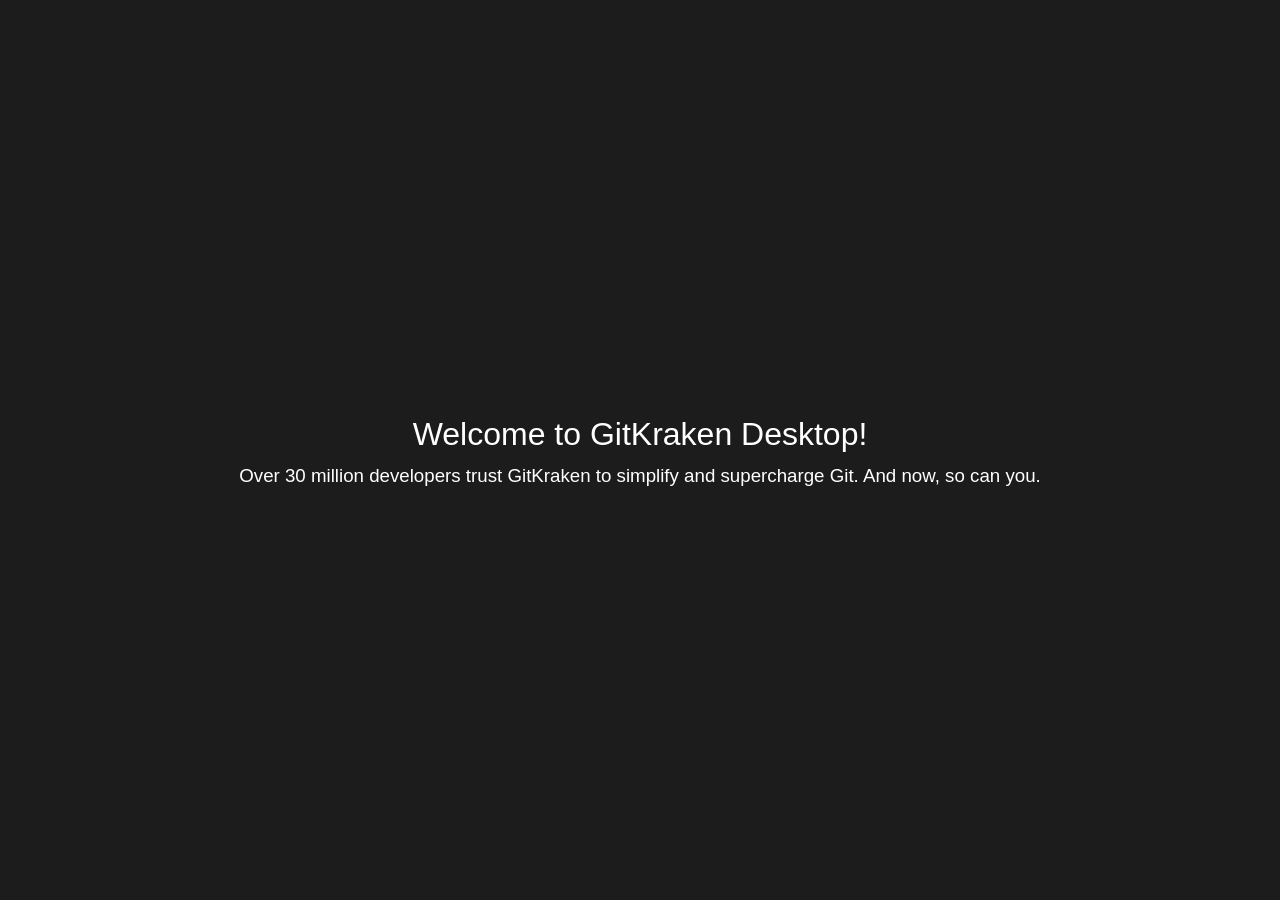
==== index.html @ 7104a1f4 "Merge branch 'feature/headlines'" ====
<!DOCTYPE html>
<html lang="en">
<head>
    <meta charset="UTF-8">
    <meta name="viewport" content="width=device-width, initial-scale=1.0">
    <title>GitKraken Desktop Intro Tutorial</title>
    <link rel="stylesheet" href="styles.css">
</head>
<body>
    <header>
        <h1>Welcome to GitKraken Desktop!</h1>
        <h3>Over 30 million developers trust GitKraken to simplify and supercharge Git. And now, so can you.</h3>
    </header>
</body>
</html>
---- styles.css ----
* {
    margin: 0;
    padding: 0;
    box-sizing: border-box;
}

body {
    font-family: Arial, sans-serif;
    background-color: #1C1c1c;
    color: #eae9e9;
    line-height: 1.6;
    display: flex;
    flex-direction: column;
    justify-content: center;
    align-items: center;
    height: 100vh;
}

header {
    color: #fff;
    padding: 36px 0;
    text-align: center;
}

header h1 {
    font-weight: 400;
}

header h3 {
    font-weight: 100;
}
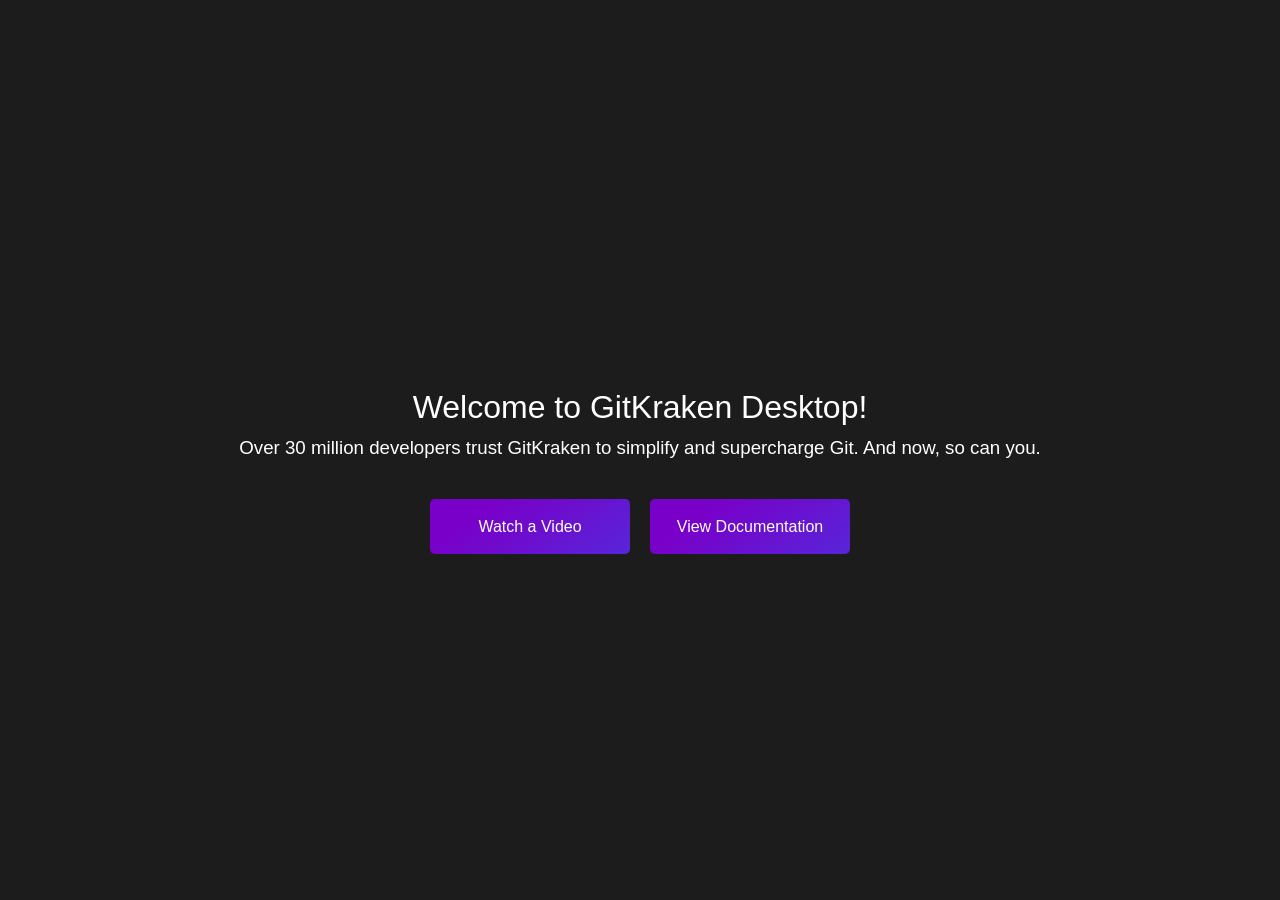
==== commit 7c272f66: "Merge branch 'feature/doc-buttons'" ====
--- a/index.html
+++ b/index.html
@@ -11,5 +11,9 @@
         <h1>Welcome to GitKraken Desktop!</h1>
         <h3>Over 30 million developers trust GitKraken to simplify and supercharge Git. And now, so can you.</h3>
     </header>
+    <div class="button-container">
+        <a href="https://www.youtube.com/watch?v=LBlijN29gb8" target="_blank">Watch a Video</a>
+        <a href="https://help.gitkraken.com/gitkraken-desktop/gitkraken-desktop-home/" target="_blank">View Documentation</a>
+    </div>
 </body>
 </html>
--- a/styles.css
+++ b/styles.css
@@ -28,4 +28,27 @@
 
 header h3 {
     font-weight: 100;
+}
+
+/* Container to hold buttons side by side */
+.button-container {
+    display: flex;
+    gap: 20px;
+}
+
+/* Style for the buttons */
+.button-container a {
+    width: 200px;
+    padding: 15px 25px;
+    text-align: center;
+    background: linear-gradient(0.40turn, #7900C9 25%, #0088FF 300%);
+    color: white;
+    text-decoration: none;
+    border-radius: 5px;
+    font-size: 16px;
+}
+
+/* Button hover effect */
+.button-container a:hover {
+    background: #0088FF;
 }
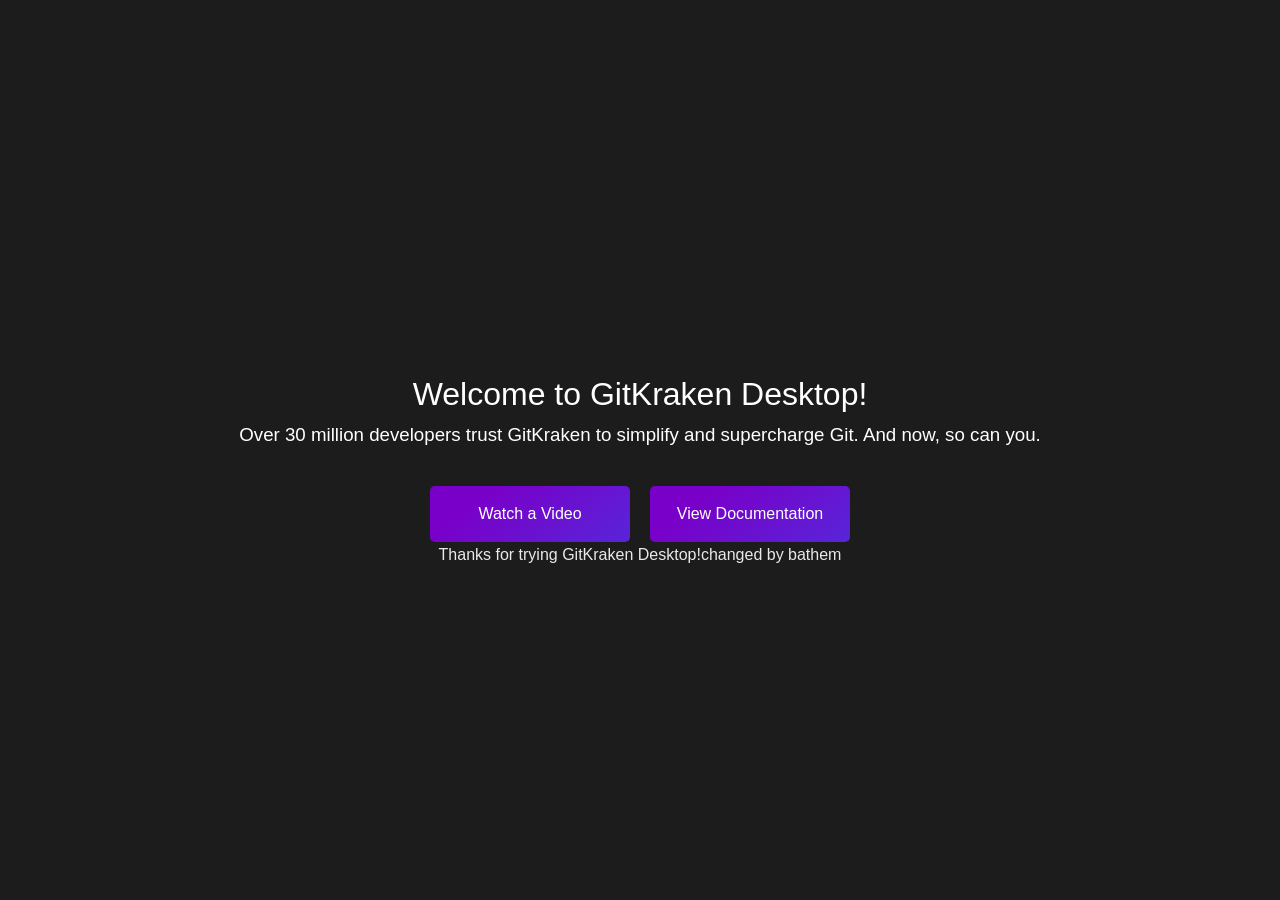
==== commit db9df8cd: "footer added" ====
--- a/index.html
+++ b/index.html
@@ -3,6 +3,7 @@
 <head>
     <meta charset="UTF-8">
     <meta name="viewport" content="width=device-width, initial-scale=1.0">
+    <meta name="description" content="GitKraken Desktop Intro Tutorial: Learn how to use GitKraken to simplify and supercharge your Git experience.">
     <title>GitKraken Desktop Intro Tutorial</title>
     <link rel="stylesheet" href="styles.css">
 </head>
@@ -15,5 +16,8 @@
         <a href="https://www.youtube.com/watch?v=LBlijN29gb8" target="_blank">Watch a Video</a>
         <a href="https://help.gitkraken.com/gitkraken-desktop/gitkraken-desktop-home/" target="_blank">View Documentation</a>
     </div>
+	<footer>
+		<p>Thanks for trying GitKraken Desktop!changed by bathem</p>
+	</footer>
 </body>
 </html>
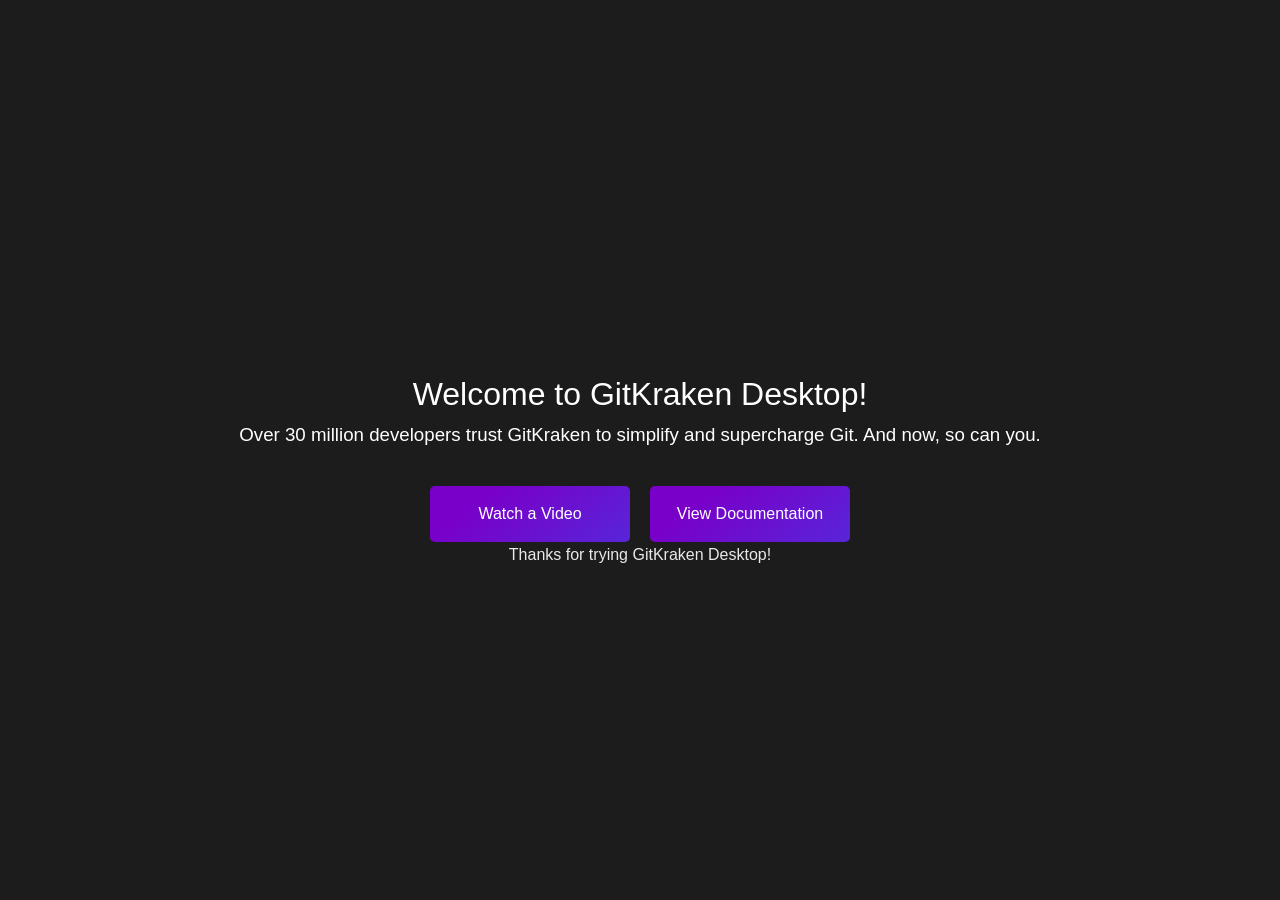
==== commit 905b0708: "footer changed" ====
--- a/index.html
+++ b/index.html
@@ -17,7 +17,7 @@
         <a href="https://help.gitkraken.com/gitkraken-desktop/gitkraken-desktop-home/" target="_blank">View Documentation</a>
     </div>
 	<footer>
-		<p>Thanks for trying GitKraken Desktop!changed by bathem</p>
+		<p>Thanks for trying GitKraken Desktop!</p>
 	</footer>
 </body>
 </html>
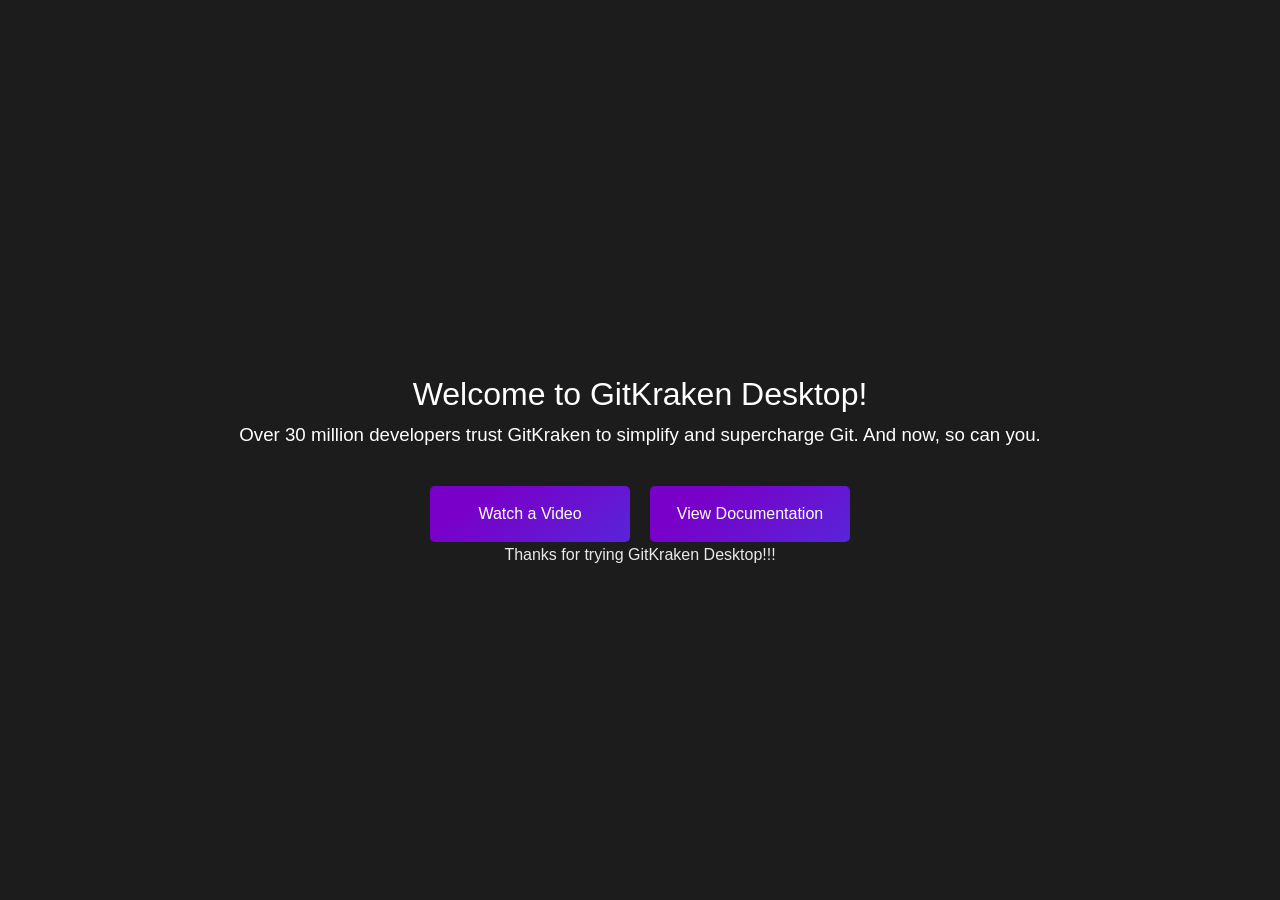
==== commit 01db337b: "header and footer updated" ====
--- a/index.html
+++ b/index.html
@@ -4,7 +4,7 @@
     <meta charset="UTF-8">
     <meta name="viewport" content="width=device-width, initial-scale=1.0">
     <meta name="description" content="GitKraken Desktop Intro Tutorial: Learn how to use GitKraken to simplify and supercharge your Git experience.">
-    <title>GitKraken Desktop Intro Tutorial</title>
+    <title>GitKraken Desktop Intro Tutorial !!! </title>
     <link rel="stylesheet" href="styles.css">
 </head>
 <body>
@@ -17,7 +17,7 @@
         <a href="https://help.gitkraken.com/gitkraken-desktop/gitkraken-desktop-home/" target="_blank">View Documentation</a>
     </div>
 	<footer>
-		<p>Thanks for trying GitKraken Desktop!</p>
+		<p>Thanks for trying GitKraken Desktop!!!</p>
 	</footer>
 </body>
 </html>
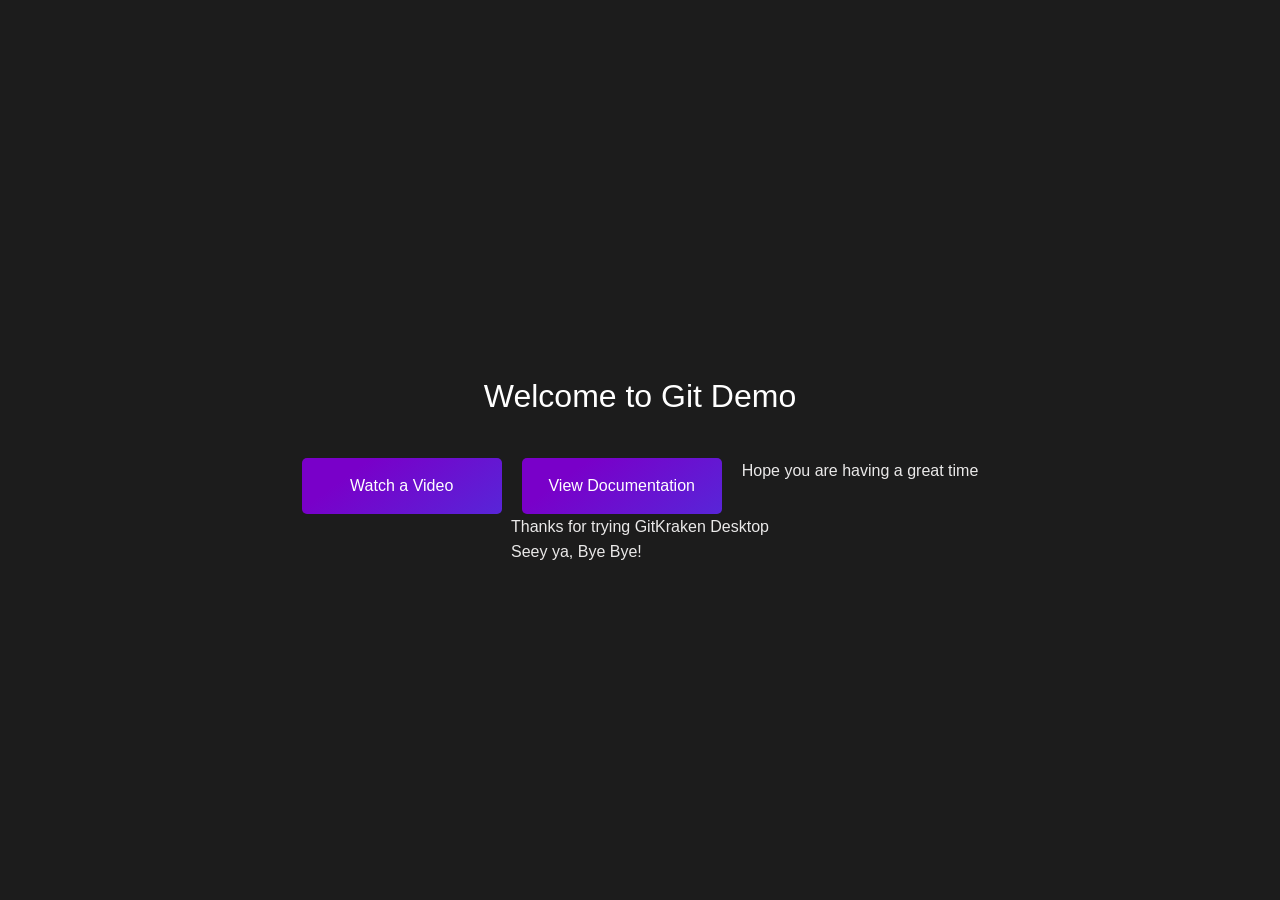
==== commit bc87fca4: "main header, sub header, body and footer updated." ====
--- a/index.html
+++ b/index.html
@@ -4,20 +4,21 @@
     <meta charset="UTF-8">
     <meta name="viewport" content="width=device-width, initial-scale=1.0">
     <meta name="description" content="GitKraken Desktop Intro Tutorial: Learn how to use GitKraken to simplify and supercharge your Git experience.">
-    <title>GitKraken Desktop Intro Tutorial !!! </title>
+    <title>GitKraken Desktop Intro Tutorial, Welcome </title>
     <link rel="stylesheet" href="styles.css">
 </head>
 <body>
     <header>
-        <h1>Welcome to GitKraken Desktop!</h1>
-        <h3>Over 30 million developers trust GitKraken to simplify and supercharge Git. And now, so can you.</h3>
+        <h1>Welcome to Git Demo</h1>
     </header>
     <div class="button-container">
         <a href="https://www.youtube.com/watch?v=LBlijN29gb8" target="_blank">Watch a Video</a>
         <a href="https://help.gitkraken.com/gitkraken-desktop/gitkraken-desktop-home/" target="_blank">View Documentation</a>
+        <p> Hope you are having a great time</p>
     </div>
 	<footer>
-		<p>Thanks for trying GitKraken Desktop!!!</p>
+		<p>Thanks for trying GitKraken Desktop</p>
+        <p> Seey ya, Bye Bye! </p>
 	</footer>
 </body>
 </html>
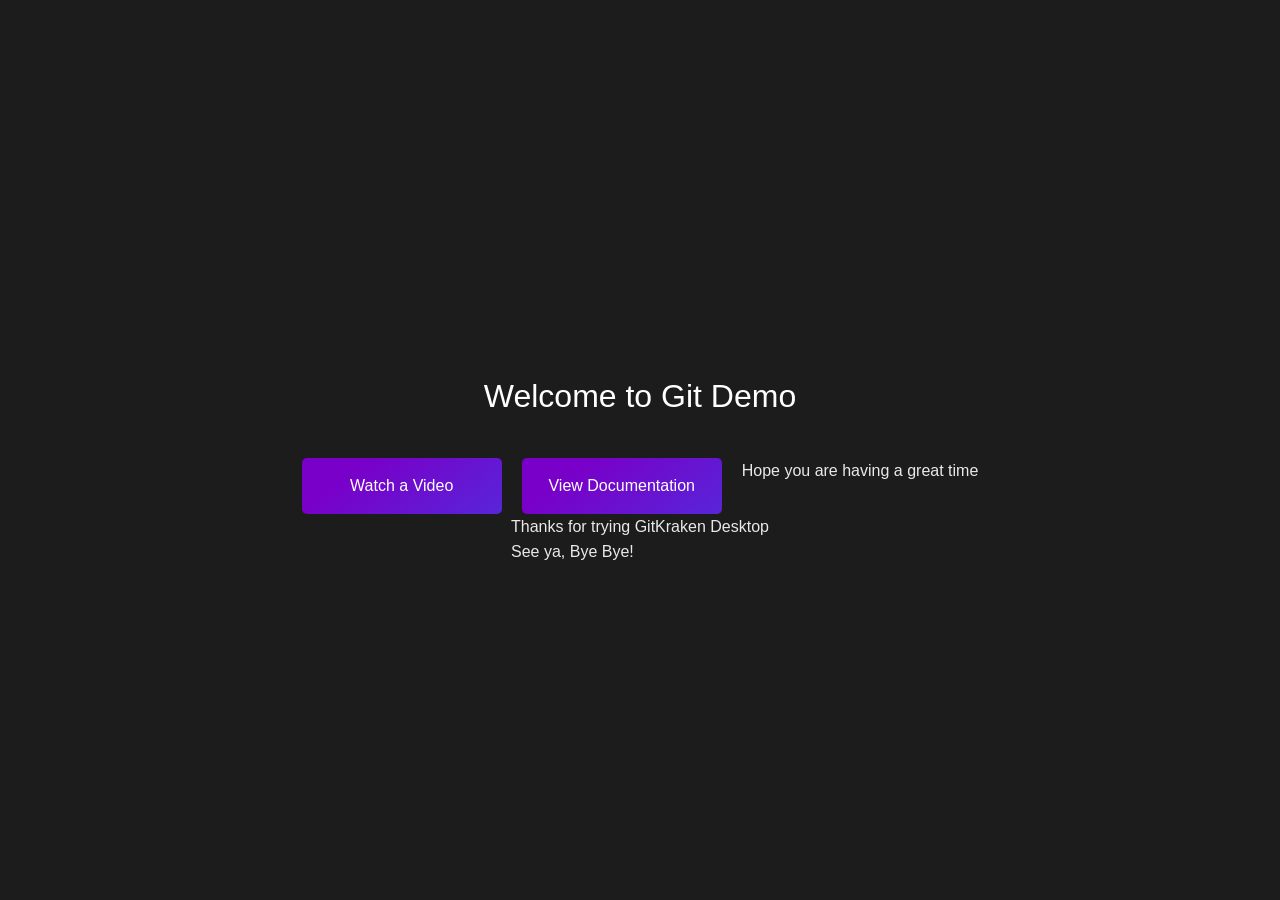
==== commit 4b6aac34: "typo in footer" ====
--- a/index.html
+++ b/index.html
@@ -18,7 +18,7 @@
     </div>
 	<footer>
 		<p>Thanks for trying GitKraken Desktop</p>
-        <p> Seey ya, Bye Bye! </p>
+        <p> See ya, Bye Bye! </p>
 	</footer>
 </body>
 </html>
